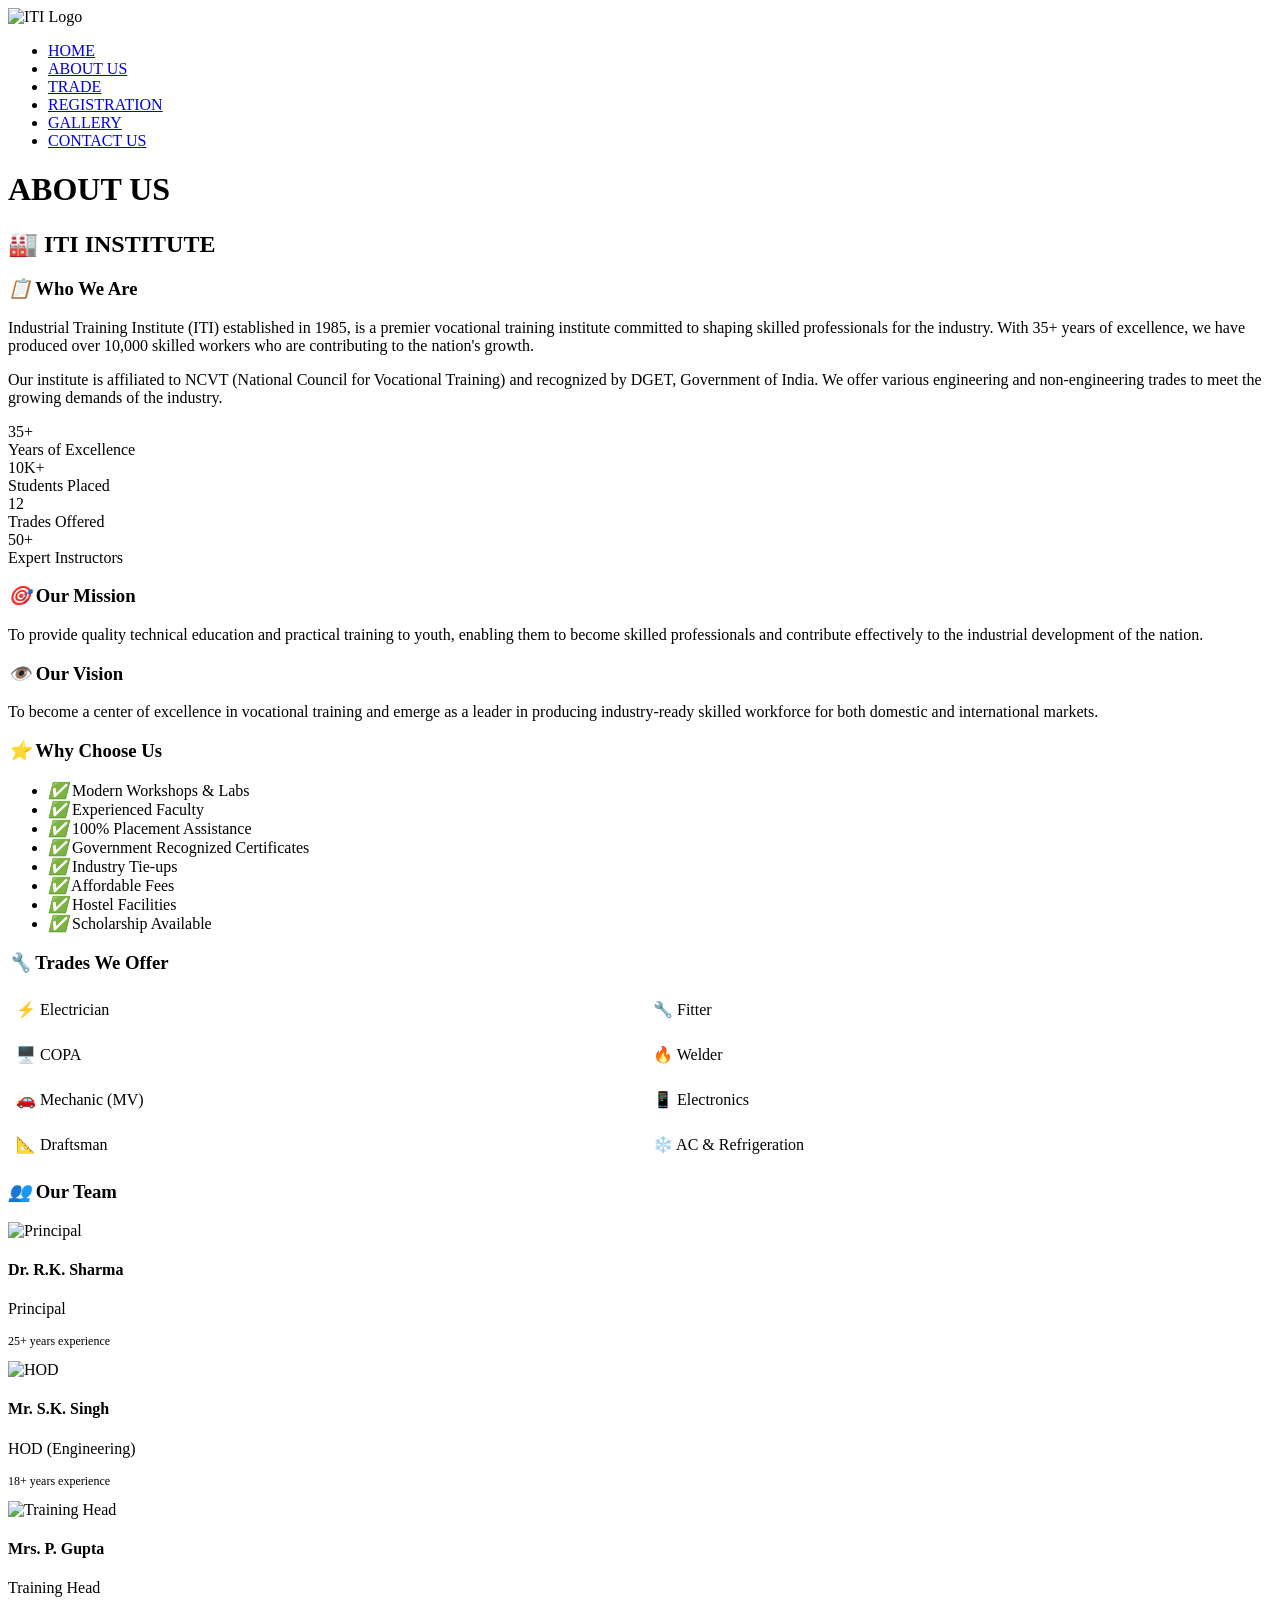
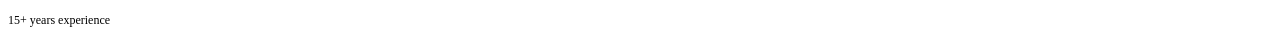
==== about us.html @ 49a960f3 "Add files via upload" ====
<html>
<head>
    <title>ITI | About Us</title>
    <link rel="stylesheet" type="text/css" href="css/style.css">
   
</head>
<body>
    <header>
        
        <div class="main">
            <div class="logo">
                <img src="LOGO.png" alt="ITI Logo">
            </div>   
            <ul>
                <li><a href="index.html">HOME</a></li>
                <li class="active"><a href="about.html">ABOUT US</a></li>
                <li><a href="#">TRADE</a></li>
                <li><a href="REGISTRATION.html">REGISTRATION</a></li>
                <li><a href="gallery.html">GALLERY</a></li>
                <li><a href="#">CONTACT US</a></li>
            </ul>
        </div>
        
        <div class="title">
            <h1>ABOUT US</h1>
        </div>
        
        <!-- About Us Content -->
        <div class="about-container">
            <h2>🏭 ITI INSTITUTE</h2>
            
            <div class="about-content">
                <!-- Introduction Section -->
                <div class="about-section">
                    <h3><i>📋</i> Who We Are</h3>
                    <p>Industrial Training Institute (ITI) established in 1985, is a premier vocational training institute committed to shaping skilled professionals for the industry. With 35+ years of excellence, we have produced over 10,000 skilled workers who are contributing to the nation's growth.</p>
                    <p>Our institute is affiliated to NCVT (National Council for Vocational Training) and recognized by DGET, Government of India. We offer various engineering and non-engineering trades to meet the growing demands of the industry.</p>
                </div>

                <!-- Statistics Section -->
                <div class="stats-container">
                    <div class="stat-box">
                        <div class="stat-number">35+</div>
                        <div class="stat-label">Years of Excellence</div>
                    </div>
                    <div class="stat-box">
                        <div class="stat-number">10K+</div>
                        <div class="stat-label">Students Placed</div>
                    </div>
                    <div class="stat-box">
                        <div class="stat-number">12</div>
                        <div class="stat-label">Trades Offered</div>
                    </div>
                    <div class="stat-box">
                        <div class="stat-number">50+</div>
                        <div class="stat-label">Expert Instructors</div>
                    </div>
                </div>

                <!-- Mission & Vision -->
                <div class="about-section">
                    <h3><i>🎯</i> Our Mission</h3>
                    <p>To provide quality technical education and practical training to youth, enabling them to become skilled professionals and contribute effectively to the industrial development of the nation.</p>
                </div>

                <div class="about-section">
                    <h3><i>👁️</i> Our Vision</h3>
                    <p>To become a center of excellence in vocational training and emerge as a leader in producing industry-ready skilled workforce for both domestic and international markets.</p>
                </div>

                <!-- Key Features -->
                <div class="about-section">
                    <h3><i>⭐</i> Why Choose Us</h3>
                    <ul class="features-list">
                        <li><i>✅</i> Modern Workshops & Labs</li>
                        <li><i>✅</i> Experienced Faculty</li>
                        <li><i>✅</i> 100% Placement Assistance</li>
                        <li><i>✅</i> Government Recognized Certificates</li>
                        <li><i>✅</i> Industry Tie-ups</li>
                        <li><i>✅</i> Affordable Fees</li>
                        <li><i>✅</i> Hostel Facilities</li>
                        <li><i>✅</i> Scholarship Available</li>
                    </ul>
                </div>

                <!-- Trades Offered -->
                <div class="about-section">
                    <h3><i>🔧</i> Trades We Offer</h3>
                    <div style="display: grid; grid-template-columns: repeat(2,1fr); gap: 10px;">
                        <div style="background: rgba(255,255,255,0.05); padding: 8px; border-radius: 5px;">⚡ Electrician</div>
                        <div style="background: rgba(255,255,255,0.05); padding: 8px; border-radius: 5px;">🔧 Fitter</div>
                        <div style="background: rgba(255,255,255,0.05); padding: 8px; border-radius: 5px;">🖥️ COPA</div>
                        <div style="background: rgba(255,255,255,0.05); padding: 8px; border-radius: 5px;">🔥 Welder</div>
                        <div style="background: rgba(255,255,255,0.05); padding: 8px; border-radius: 5px;">🚗 Mechanic (MV)</div>
                        <div style="background: rgba(255,255,255,0.05); padding: 8px; border-radius: 5px;">📱 Electronics</div>
                        <div style="background: rgba(255,255,255,0.05); padding: 8px; border-radius: 5px;">📐 Draftsman</div>
                        <div style="background: rgba(255,255,255,0.05); padding: 8px; border-radius: 5px;">❄️ AC & Refrigeration</div>
                    </div>
                </div>

                <!-- Team Section -->
                <div class="about-section">
                    <h3><i>👥</i> Our Team</h3>
                    <div class="team-grid">
                        <div class="team-member">
                            <img src="https://images.pexels.com/photos/2379004/pexels-photo-2379004.jpeg?auto=compress&cs=tinysrgb&w=200" alt="Principal">
                            <h4>Dr. R.K. Sharma</h4>
                            <p>Principal</p>
                            <p style="font-size:12px;">25+ years experience</p>
                        </div>
                        <div class="team-member">
                            <img src="https://images.pexels.com/photos/3771070/pexels-photo-3771070.jpeg?auto=compress&cs=tinysrgb&w=200" alt="HOD">
                            <h4>Mr. S.K. Singh</h4>
                            <p>HOD (Engineering)</p>
                            <p style="font-size:12px;">18+ years experience</p>
                        </div>
                        <div class="team-member">
                            <img src="https://images.pexels.com/photos/3785077/pexels-photo-3785077.jpeg?auto=compress&cs=tinysrgb&w=200" alt="Training Head">
                            <h4>Mrs. P. Gupta</h4>
                            <p>Training Head</p>
                            <p style="font-size:12px;">15+ years experience</p>
                        </div>
                    </div>
                </div>
            </div>
        </div>
    </header>
</body>
</html>
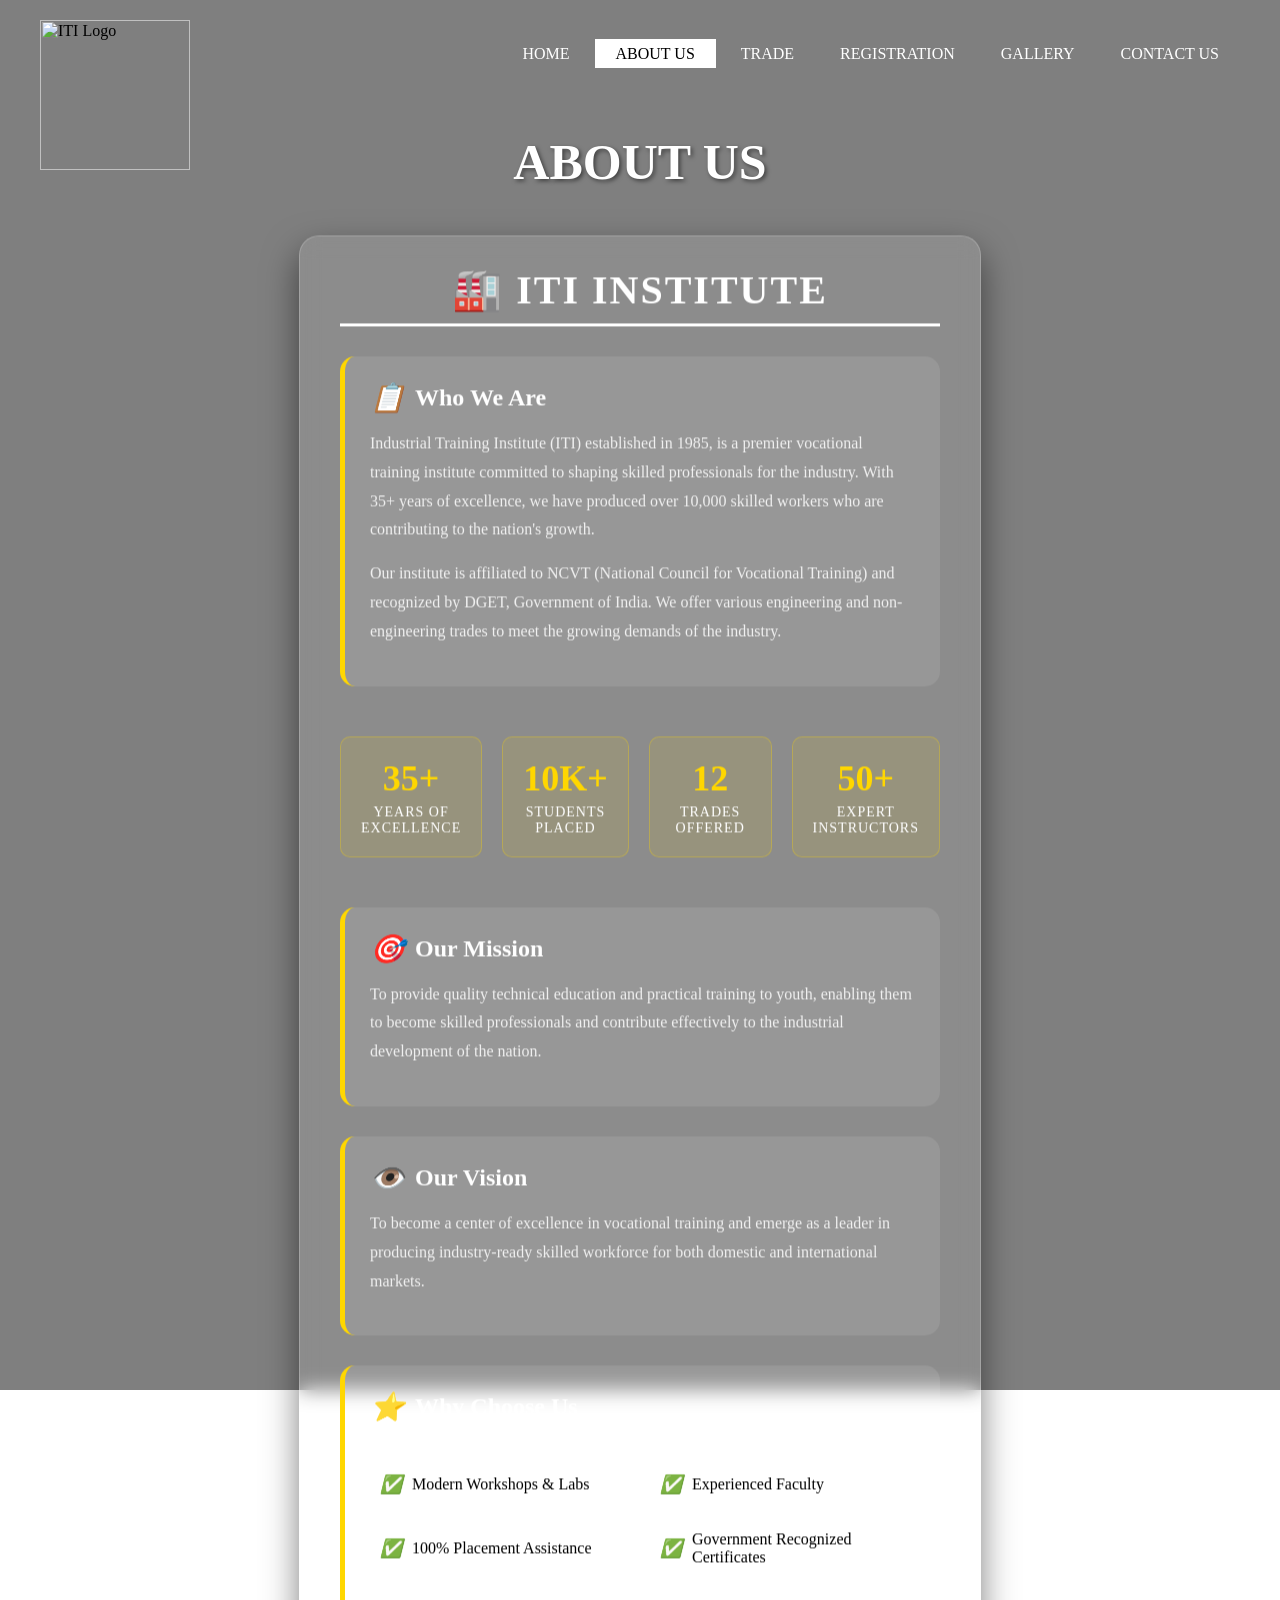
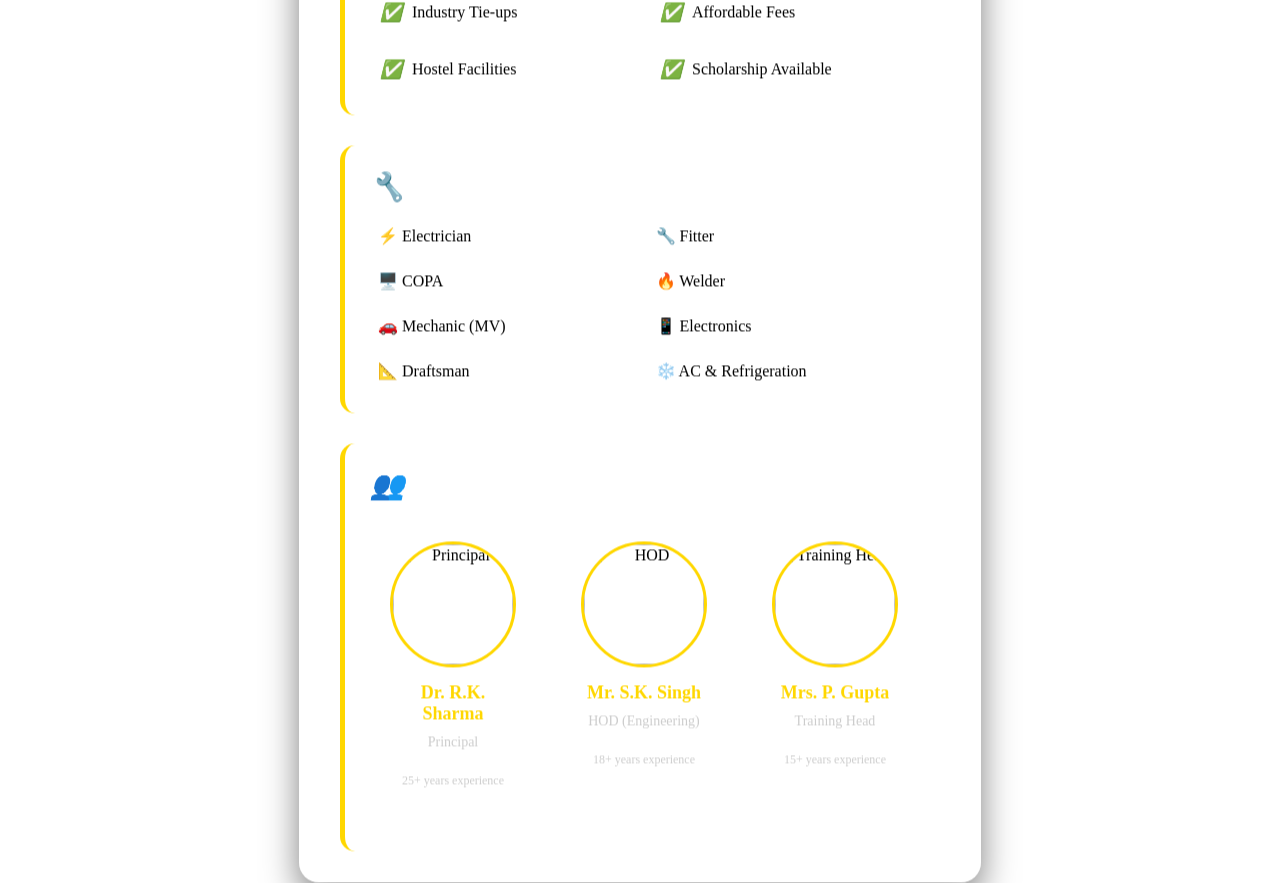
==== commit e0c3d7d2: "Update about us.html" ====
--- a/about us.html
+++ b/about us.html
@@ -1,7 +1,7 @@
 <html>
 <head>
     <title>ITI | About Us</title>
-    <link rel="stylesheet" type="text/css" href="css/style.css">
+    <link rel="stylesheet" type="text/css" href="css/STYLE.css">
    
 </head>
 <body>
@@ -126,4 +126,4 @@
         </div>
     </header>
 </body>
-</html>+</html>
--- a/css/STYLE.css
+++ b/css/STYLE.css
@@ -0,0 +1,602 @@
+*{
+	margin: 0;
+	padding: 0;
+	font-family:Century Gothic;
+}
+header{
+    background-image:linear-gradient(rgba(0,0,0,0.5),rgba(0,0,0,0.5)), url(../DOWNLOAD.JPEG);
+    BACKGROUND-repeat:repeat;
+	height: 150vh;
+	background-size: cover;
+	background-position:center;
+	BACKGROUND-repeat:repeat;
+} 	
+
+ul{
+	float: right;
+	list-style-type: none;
+	margin-top:25px;
+}	
+
+ul li{
+	display: inline-block
+}	
+
+ul li a{
+	text-decoration: none;
+	color: #fff;
+	padding: 5px 20px;
+	border: 1px solid transparent;
+	transition: 0.6s ease;
+	
+}
+
+ul li a:hover{
+	background-color: #fff;
+	color: #000;
+	
+}	
+
+ul li.active a{
+	background-color: #fff;
+	color: #000;
+	
+	
+}
+.logo img{
+	float: left;
+	width: 150px;
+	height:auto;
+}	
+
+.main{
+	max-width: 1200px;
+	margin: auto;
+}
+
+.title{
+	position: absolute;
+	top: 50%;
+	left: 50%;
+	transform: translate(-50%,-50%)
+}
+
+.title h1{
+	color: #fff;
+	font-size: 100px;
+}	
+	 
+.button{
+	position: absolute;
+	top: 62%;
+	left: 50%;
+	transform: translate(-50%,-50%)
+}
+
+.btn{
+	border: 1px solid #fff;
+	padding: 10px 30px;
+	color: #fff;
+	text-decoration: none;
+	transition: 0.6s ease;
+}
+
+.btn:hover{
+	background-color: #fff;
+	color: #000;
+}
+
+.registration-container {
+    position: absolute;
+    top: 85%;
+    left: 50%;
+    transform: translate(-50%, -50%);
+    width: 90%;
+    max-width: 600px;
+    background: rgba(255, 255, 255, 0.1);
+    backdrop-filter: blur(10px);
+    border-radius: 20px;
+    padding: 30px 40px;
+    box-shadow: 0 15px 35px rgba(0,0,0,0.5);
+    border: 1px solid rgba(255,255,255,0.2);
+}
+
+.registration-container h2 {
+    color: #fff;
+    text-align: center;
+    font-size: 32px;
+    margin-bottom: 30px;
+    font-weight: 600;
+    letter-spacing: 1px;
+    border-bottom: 2px solid rgba(255,255,255,0.3);
+    padding-bottom: 10px;
+}
+
+.input-group {
+    margin-bottom: 20px;
+    width: 100%;
+}
+
+.input-group label {
+    display: block;
+    color: #fff;
+    font-size: 14px;
+    font-weight: 500;
+    margin-bottom: 5px;
+    letter-spacing: 0.5px;
+    text-transform: uppercase;
+}
+
+.input-group input, 
+.input-group select,
+.input-group textarea {
+    width: 100%;
+    padding: 12px 15px;
+    border: 1px solid rgba(255,255,255,0.3);
+    border-radius: 25px;
+    background: rgba(255,255,255,0.1);
+    color: #fff;
+    font-size: 16px;
+    outline: none;
+    transition: 0.3s ease;
+    box-sizing: border-box;
+}
+
+.input-group input:focus,    
+.input-group select:focus,
+.input-group textarea:focus {
+    border-color: #fff;
+    background: rgba(255,255,255,0.2);
+    box-shadow: 0 0 10px rgba(255,255,255,0.3);
+}
+
+.input-group input::placeholder,
+.input-group textarea::placeholder {
+    color: rgba(255,255,255,0.7);
+    font-size: 14px;
+}
+
+.input-group select {
+    color: #fff;
+    cursor: pointer;
+}
+
+.input-group select option {
+    background: #333;
+    color: #fff;
+}
+
+.name-row {
+    display: flex;
+    gap: 15px;
+}
+
+.name-row .input-group {
+    flex: 1;
+}
+
+.radio-group {
+    display: flex;
+    gap: 20px;
+    margin-top: 5px;
+    color: #fff;
+}
+
+.radio-group input[type="radio"] {
+    width: auto;
+    margin-right: 5px;
+    accent-color: #fff;
+}
+
+.radio-group label {
+    display: inline;
+    text-transform: none;
+    font-weight: 400;
+}
+
+.checkbox-group {
+    display: flex;
+    align-items: center;
+    gap: 10px;
+    color: #fff;
+    margin: 20px 0;
+}
+
+.checkbox-group input[type="checkbox"] {
+    width: auto;
+    height: auto;
+    accent-color: #fff;
+}
+
+.checkbox-group label {
+    display: inline;
+    text-transform: none;
+    font-weight: 400;
+    margin: 0;
+}
+
+.checkbox-group a {
+    color: #ffd700;
+    text-decoration: none;
+}
+
+.checkbox-group a:hover {
+    text-decoration: underline;
+}
+
+.register-submit {
+    width: 100%;
+    padding: 14px;
+    border: 2px solid #fff;
+    border-radius: 30px;
+    background: transparent;
+    color: #fff;
+    font-size: 18px;
+    font-weight: 600;
+    letter-spacing: 1px;
+    cursor: pointer;
+    transition: 0.4s ease;
+    margin-top: 10px;
+    text-transform: uppercase;
+}
+
+.register-submit:hover {
+    background: #fff;
+    color: #000;
+    transform: scale(1.02);
+    box-shadow: 0 5px 20px rgba(255,255,255,0.3);
+}
+
+.login-link {
+    text-align: center;
+    margin-top: 20px;
+    color: #fff;
+}
+
+.login-link a {
+    color: #ffd700;
+    text-decoration: none;
+    font-weight: 600;
+    margin-left: 5px;
+}
+
+.login-link a:hover {
+    text-decoration: underline;
+}
+
+@media (max-width: 768px) {
+.registration-container {
+    width: 95%;
+    padding: 25px 20px;
+    top: 60%;
+}
+
+.name-row {
+    flex-direction: column;
+    gap: 0;
+}
+
+.title h1 {
+    font-size: 40px;
+    top: 20%;
+}
+            
+.radio-group {
+    flex-wrap: wrap;
+    gap: 10px;
+}
+ }
+
+@media (max-width: 480px) {
+.registration-container {
+    padding: 20px 15px;
+}
+
+.registration-container h2 {
+    font-size: 24px;
+}
+
+.input-group input, 
+.input-group select,
+.input-group textarea {
+    padding: 10px 12px;
+  }
+}
+
+       
+header {
+    min-height: 100vh;
+    overflow-y: auto;
+    padding: 20px 0;
+}
+
+.title {
+    top: 18%;
+}
+
+.title h1 {
+    font-size: 50px;
+    text-shadow: 2px 2px 4px rgba(0,0,0,0.5);
+}
+
+ ul li.active a {
+    background-color: #fff;
+    color: #000;
+}
+
+
+.about-container {
+    position: absolute;
+    top: 151%;
+    left: 50%;
+    transform: translate(-50%, -50%);
+    width: 90%;
+    max-width: 600px;
+    background: rgba(255, 255, 255, 0.1);
+    backdrop-filter: blur(10px);
+    border-radius: 20px;
+    padding: 30px 40px;
+    box-shadow: 0 15px 35px rgba(0,0,0,0.5);
+    border: 1px solid rgba(255,255,255,0.2);
+        }
+
+.about-container h2 {
+	color: #fff;
+    text-align: center;
+    font-size: 40px;
+    margin-bottom: 30px;
+    border-bottom: 3px solid white;
+    padding-bottom: 10px;
+    letter-spacing: 2px;
+}
+
+        
+.about-content {
+    display: flex;
+    flex-direction: column;
+    gap: 30px;
+}
+
+.about-section {
+    background: rgba(255,255,255,0.1);
+    border-radius: 15px;
+    padding: 25px;
+    border-left: 5px solid #ffd700;
+}
+
+.about-section h3 {
+    font-size: 24px;
+    margin-bottom: 15px;
+    color: #fff;
+    display: flex;
+    align-items: center;
+    gap: 10px;
+}
+
+.about-section h3 i {
+    font-size: 28px;
+}
+
+.about-section p {
+    font-size: 16px;
+    line-height: 1.8;
+    margin-bottom: 15px;
+    color: #f0f0f0;
+}
+
+      
+.stats-container {
+    display: grid;
+    grid-template-columns: repeat(4, 1fr);
+    gap: 20px;
+    margin: 20px 0;
+}
+
+.stat-box {
+    background: rgba(255,215,0,0.1);
+    border: 1px solid rgba(255,215,0,0.3);
+    border-radius: 10px;
+    padding: 20px;
+    text-align: center;
+    transition: 0.3s ease;
+}
+
+.stat-box:hover {
+    transform: translateY(-5px);
+    background: rgba(255,215,0,0.2);
+    border-color: #fff;
+}
+
+.stat-number {
+    font-size: 36px;
+    font-weight: bold;
+    color: #ffd700;
+    margin-bottom: 5px;
+}
+
+.stat-label {
+    font-size: 14px;
+    color: white;
+    text-transform: uppercase;
+    letter-spacing: 1px;
+}
+
+      
+.team-grid {
+    display: grid;
+    grid-template-columns: repeat(3, 1fr);
+    gap: 25px;
+    margin-top: 20px;
+}
+
+.team-member {
+    text-align: center;
+    background: rgba(255,255,255,0.05);
+    border-radius: 15px;
+    padding: 20px;
+    transition: 0.3s ease;
+}
+
+.team-member:hover {
+    background: rgba(255,255,255,0.1);
+    transform: translateY(-5px);
+}
+
+.team-member img {
+    width: 120px;
+    height: 120px;
+    border-radius: 50%;
+    border: 3px solid #ffd700;
+    margin-bottom: 15px;
+    object-fit: cover;
+}
+
+.team-member h4 {
+    font-size: 18px;
+    margin-bottom: 5px;
+    color: #ffd700;
+}
+
+.team-member p {
+    font-size: 14px;
+    color: #ccc;
+}
+
+.features-list {
+    display: grid;
+    grid-template-columns: repeat(2, 1fr);
+    gap: 15px;
+    list-style: none;
+}
+
+.features-list li {
+    display: flex;
+    align-items: center;
+    gap: 10px;
+    font-size: 16px;
+    padding: 10px;
+    background: rgba(255,255,255,0.05);
+    border-radius: 8px;
+}
+
+.features-list li i {
+    color: #ffd700;
+    font-size: 18px;
+}
+
+        
+.about-container::-webkit-scrollbar {
+    width: 8px;
+}
+
+.about-container::-webkit-scrollbar-track {
+    background: rgba(255,255,255,0.1);
+    border-radius: 10px;
+}
+
+.about-container::-webkit-scrollbar-thumb {
+    background: rgba(255,215,0,0.5);
+    border-radius: 10px;
+}
+
+    
+@media (max-width: 768px) {
+.about-container {
+    top: 70%;
+    width: 95%;
+    padding: 20px;
+}
+            
+.about-container h2 {
+    font-size: 32px;
+}
+            
+.stats-container {
+    grid-template-columns: repeat(2, 1fr);
+}
+            
+.team-grid {
+    grid-template-columns: repeat(2, 1fr);
+}
+            
+.features-list {
+    grid-template-columns: 1fr;
+}
+}
+
+@media (max-width: 480px) {
+.team-grid {
+    grid-template-columns: 1fr;
+}
+            
+.stats-container {
+    grid-template-columns: 1fr;
+}
+            
+.about-section h3 {
+    font-size: 20px;
+}
+}
+
+.gallery-box{
+	position:absolute;
+	top:150%;
+	left:50%;
+	transform: translate(-50%,-50%);
+	width: 90%;
+	max-width: 1500PX;
+	background: rgba(255, 255, 255, 0.1);
+    backdrop-filter: blur(10px);
+	border-radius:20Px;
+	padding: 30px 50px;
+	box-shadow: 0 15px 35px rgba(0,0,0,0.5);
+    border: 1px solid rgba(255,255,255,0.2);
+	text-align: center;
+}
+
+h2{
+	color: white;
+	font-size:36px;
+	margin-bottom: 30px;
+	border-bottom: 2px solid white;
+	padding-bottom: 10px;
+}
+
+.image-row{
+	display: flex;
+	justify-content: center;
+	gap: 30px;
+	flex-wrap: wrap;
+	
+}
+
+.image-card img{
+	width: 100%;
+	height: 200px;
+	object-fit: fit;
+	display: block;
+}
+
+.image-card p{
+	color: white;
+	padding: 10px;
+	background: white;
+	color: black;
+	font-weight:bold;
+	margin: 0;
+}
+		
+.gallery-box{
+	top: 48%;
+	padding: 20px;
+	
+}		
+
+h2{
+	font-size:28px;
+}
+
+.title h1{
+	top: 18%;
+    padding: 20px
+  }
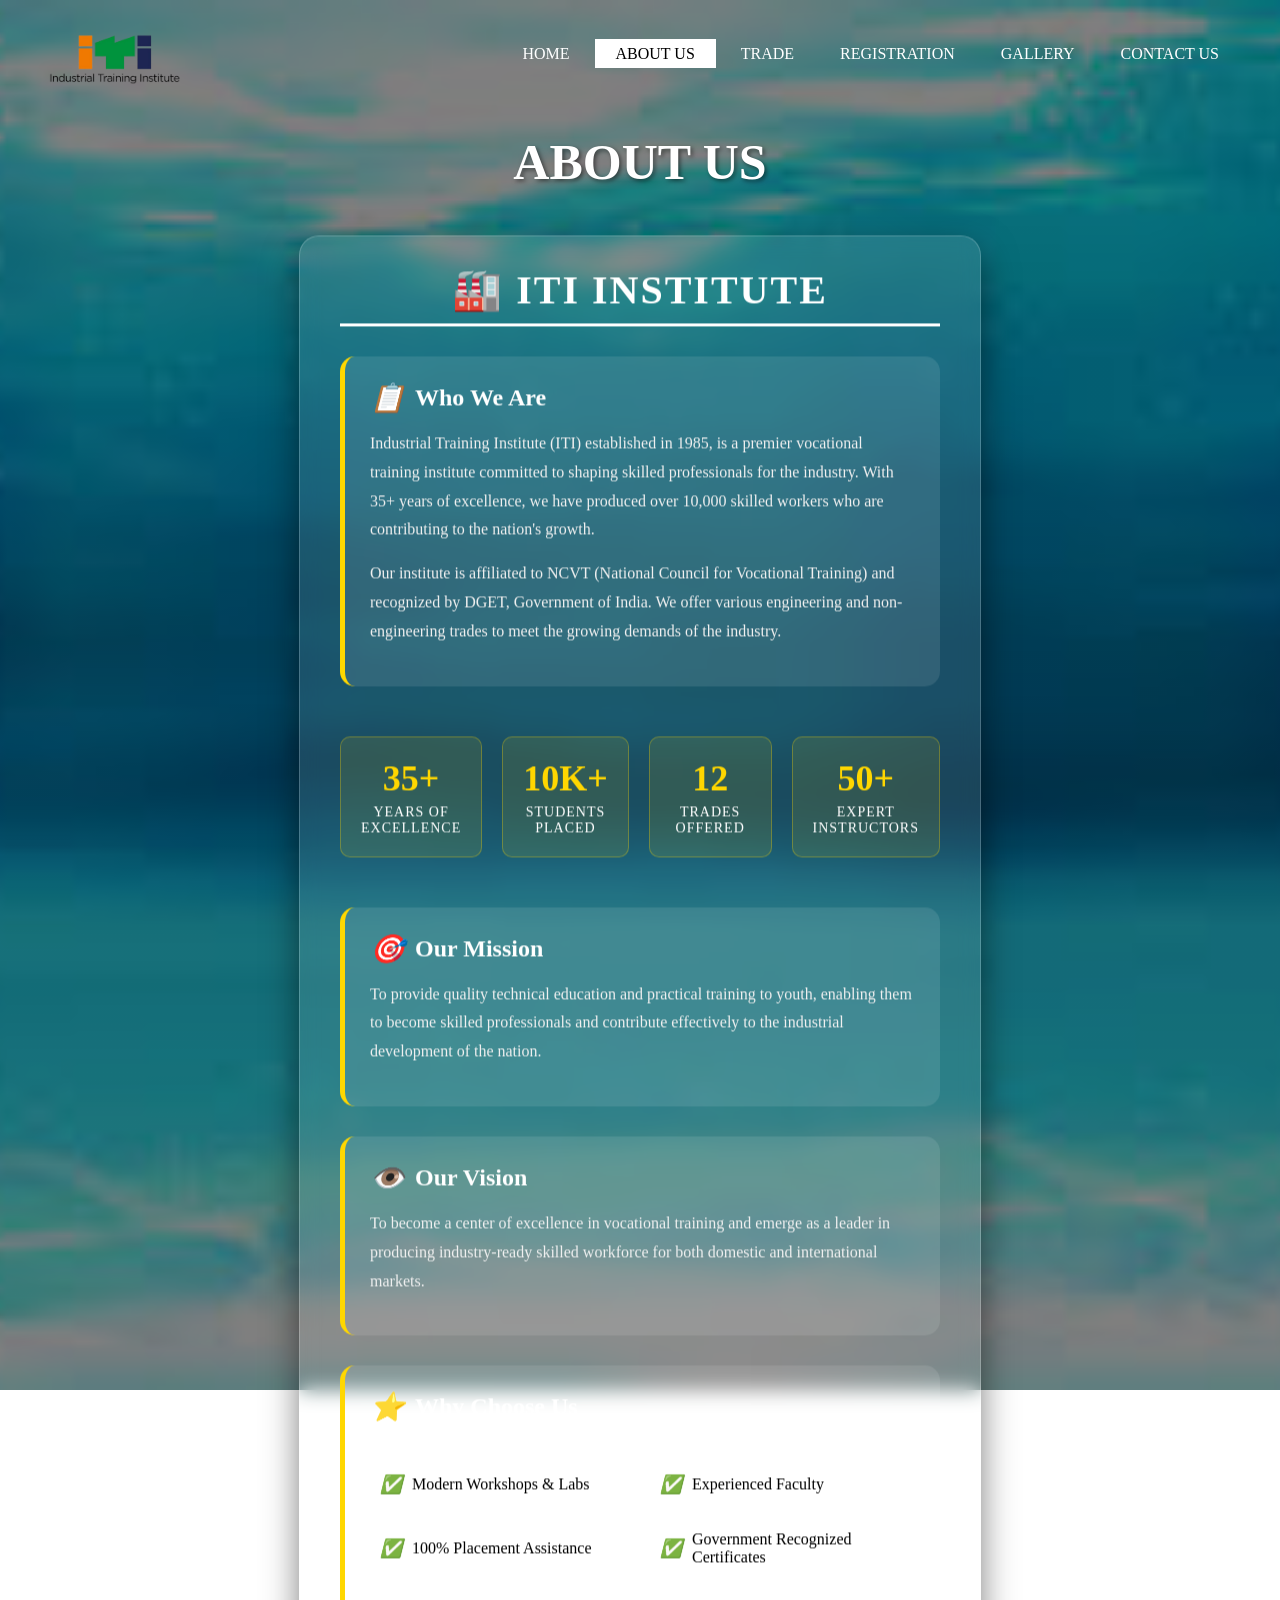
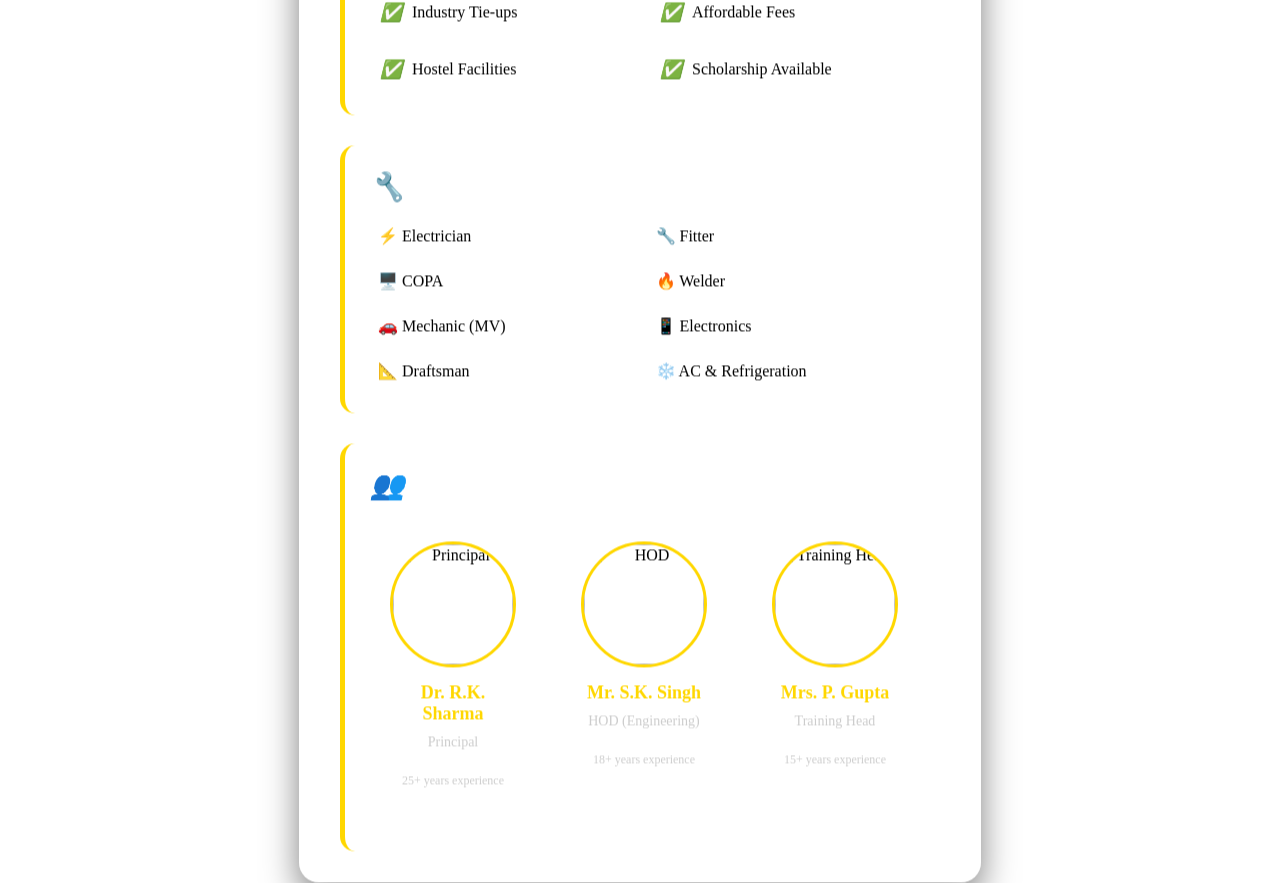
==== commit b82c73c1: "Update about us.html" ====
--- a/about us.html
+++ b/about us.html
@@ -9,7 +9,7 @@
         
         <div class="main">
             <div class="logo">
-                <img src="LOGO.png" alt="ITI Logo">
+                <img src="images/logo.png" alt="ITI Logo">
             </div>   
             <ul>
                 <li><a href="index.html">HOME</a></li>
--- a/css/STYLE.css
+++ b/css/STYLE.css
@@ -3,15 +3,14 @@
 	padding: 0;
 	font-family:Century Gothic;
 }
-header{
-    background-image:linear-gradient(rgba(0,0,0,0.5),rgba(0,0,0,0.5)), url(../DOWNLOAD.JPEG);
-    BACKGROUND-repeat:repeat;
-	height: 150vh;
-	background-size: cover;
-	background-position:center;
-	BACKGROUND-repeat:repeat;
-} 	
-
+header {
+    background-image: linear-gradient(rgba(0,0,0,0.5), rgba(0,0,0,0.5)), 
+                      url('../images/download.jpeg');
+    background-repeat: no-repeat;
+    background-size: cover;
+    background-position: center;
+    height: 150vh;
+}
 ul{
 	float: right;
 	list-style-type: none;
